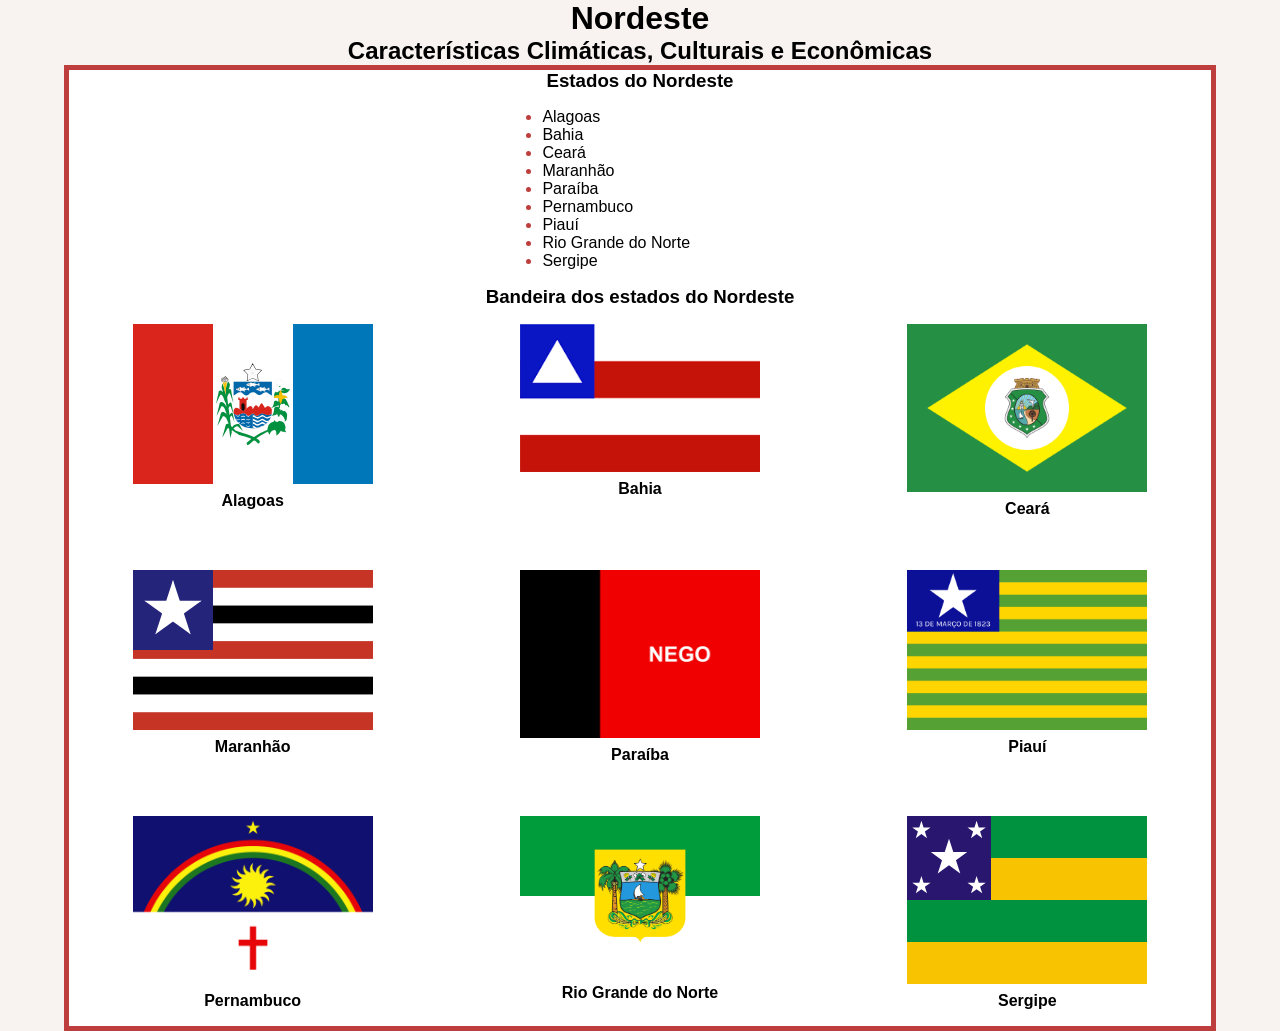
==== index.html @ 6d4f0e01 "parte principal do site" ====
<!DOCTYPE html>
<html lang="pt-br">
<head>
    <meta charset="UTF-8">
    <meta name="viewport" content="width=device-width, initial-scale=1.0">
    <title>Nordeste</title>
    <link rel="stylesheet" href="style.css">
</head>
<body>
    <header>
        <h1>Nordeste</h1>
        <h2>Características Climáticas, Culturais e Econômicas</h2>
    </header>
    <main>
        <section>
            <h3>Estados do Nordeste</h3>
            <div>
                <ul>
                    <li>Alagoas</li>
                    <li>Bahia</li>
                    <li>Ceará</li>
                    <li>Maranhão</li>
                    <li>Paraíba</li>
                    <li>Pernambuco</li>
                    <li>Piauí</li>
                    <li>Rio Grande do Norte</li>
                    <li>Sergipe</li>
                </ul>
            </div>
        </section>
        <h3>Bandeira dos estados do Nordeste</h3>
        <section id="ban">
            <div>
                <img src="imagens/Bandeira_de_Alagoas.svg" alt="Bandeira de Alagoas">
                <span>Alagoas</span>
            </div>
            <div>
                <img src="imagens/Bandeira_da_Bahia.png" alt="Bandeira da Bahia">
                <span>Bahia</span>
            </div>
            <div>
                <img src="imagens/Bandeira_do_Ceará.svg.webp" alt="Bandeira do Ceará">
                <span>Ceará</span>
            </div>
            <div>
                <img src="imagens/Bandeira_do_Maranhão.svg" alt="Bandeira do Maranhão">
                <span>Maranhão</span>
            </div>
            <div>
                <img src="imagens/Bandeira_da_Paraiba.png" alt="Bandeira da Paraíba">
                <span>Paraíba</span>
            </div>
            <div><img src="imagens/Bandeira_do_Piauí.svg.webp" alt="Bandeira do Piauí">
                <span>Piauí</span>
            </div>
            <div>
                <img src="imagens/Bandeira_do_Pernambuco.png" alt="Bandeira do Pernambuco">
                <span>Pernambuco</span>
            </div>
            <div><img src="imagens/Bandeira_do_Rio_Grande_do_Norte.svg.webp" alt="Bandeira do Rio Grande do Norte">
                <span>Rio Grande do Norte</span>
            </div>
            <div><img src="imagens/Bandeira_de_Sergipe.svg" alt="Bandeira do Sergipe">
                <span>Sergipe</span>
            </div>
        </section>
    </main>
</body>
</html>
---- style.css ----
* {
    margin: 0;
    padding: 0;
    box-sizing: border-box;
}

body {
    margin: 0;
    font-family: Arial, Helvetica, sans-serif;
    text-align: center;
    background: #f8f3f0;
}

main {
    width: 90%;
    margin: auto;
    border: 5px solid #be3e3e;
    background: #fff;
}

section#ban {
    display: grid;
    grid-template-columns: repeat(3, 1fr);
    gap: 20px;
}

ul {
    text-align: left;
    padding-left: 1.4em;
    margin: auto;
}

ul li::marker {
  color: #be3e3e;
}

section > div {
    width: min(240px, 100%);
    margin: 1rem auto;
    text-align: center;
}

img {
    width: 100%;
    height: auto;
    display: block;
    margin: 0 auto 0.5rem;
}

span {
    display: block;
    font-weight: bold;
    margin-top: 0.25rem;
}

@media (min-width: 900px) {
    section {
        align-items: stretch;
    }

    section > div {
        margin: 1rem auto;
    }
}
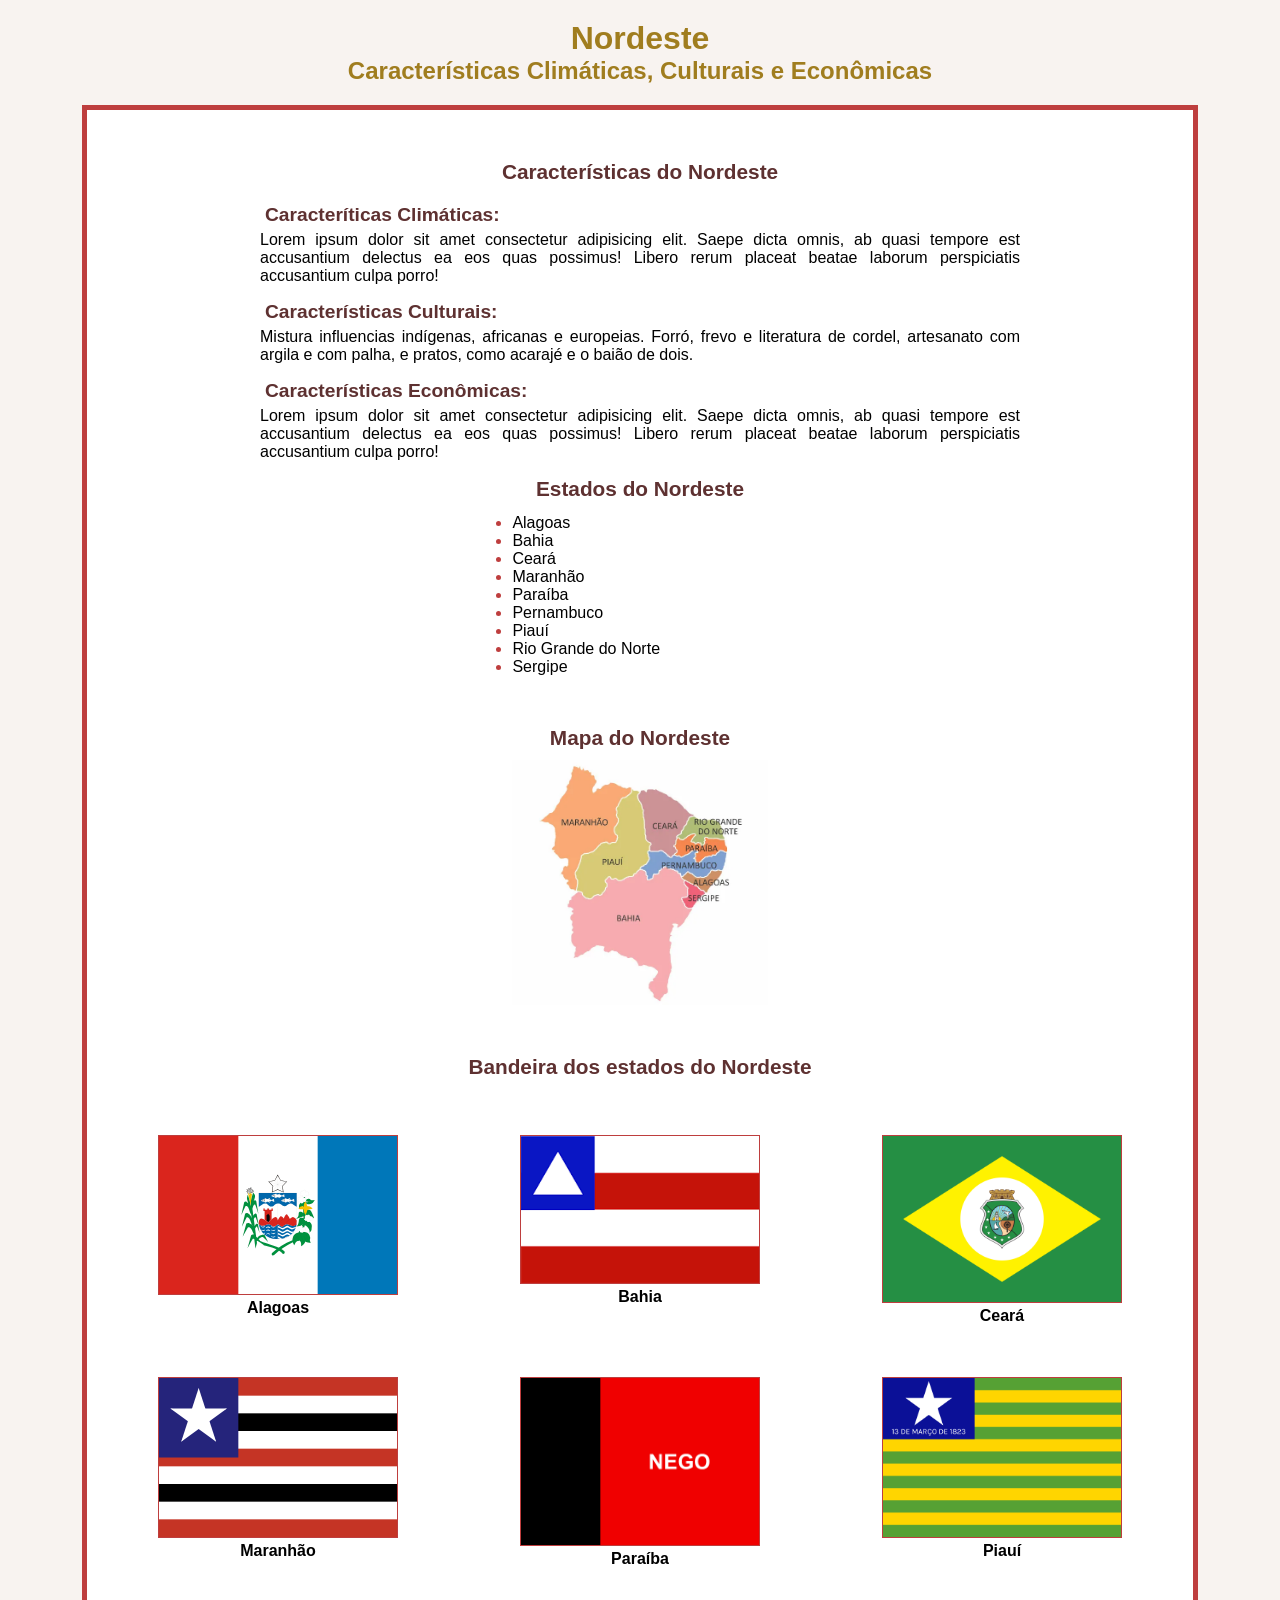
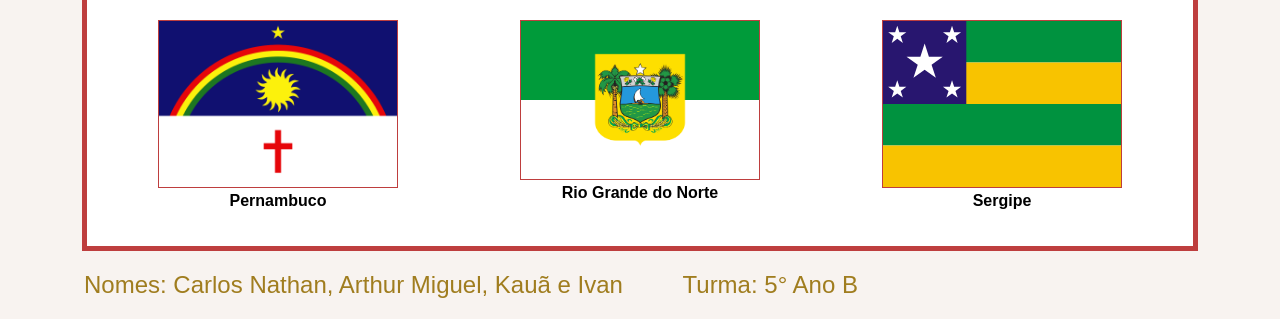
==== commit f7dac1b1: "terminando o CSS" ====
--- a/index.html
+++ b/index.html
@@ -12,6 +12,22 @@
         <h2>Características Climáticas, Culturais e Econômicas</h2>
     </header>
     <main>
+        <section id="seccarac">
+            <h3>Características do Nordeste</h3>
+
+            <div class="carac">
+                <h4>Caracteríticas Climáticas:</h4>
+                <p>Lorem ipsum dolor sit amet consectetur adipisicing elit. Saepe dicta omnis, ab quasi tempore est accusantium delectus ea eos quas possimus! Libero rerum placeat beatae laborum perspiciatis accusantium culpa porro!</p>
+            </div>
+            <div class="carac">
+                <h4>Características Culturais:</h4>
+                <p>Mistura influencias indígenas, africanas e europeias. Forró, frevo e literatura de cordel, artesanato com argila e com palha, e pratos, como acarajé e o baião de dois.</p>
+            </div>
+            <div class="carac">
+                <h4>Características Econômicas:</h4>
+                <p>Lorem ipsum dolor sit amet consectetur adipisicing elit. Saepe dicta omnis, ab quasi tempore est accusantium delectus ea eos quas possimus! Libero rerum placeat beatae laborum perspiciatis accusantium culpa porro!</p>
+            </div>
+        </section>
         <section>
             <h3>Estados do Nordeste</h3>
             <div>
@@ -27,8 +43,13 @@
                     <li>Sergipe</li>
                 </ul>
             </div>
+
+            <div id="mapa">
+                <h3>Mapa do Nordeste</h3>
+                <img src="imagens/mapa-da-regiao-nordeste.webp" alt="Mapa do Nordeste" id="imapa">
+            </div>
         </section>
-        <h3>Bandeira dos estados do Nordeste</h3>
+        <h3 id="hban">Bandeira dos estados do Nordeste</h3>
         <section id="ban">
             <div>
                 <img src="imagens/Bandeira_de_Alagoas.svg" alt="Bandeira de Alagoas">
@@ -65,5 +86,8 @@
             </div>
         </section>
     </main>
+    <footer>
+        <p>Nomes: Carlos Nathan, Arthur Miguel, Kauã e Ivan &nbsp; &nbsp; &nbsp; &nbsp; Turma: 5° Ano B</p>
+    </footer>
 </body>
 </html>
--- a/style.css
+++ b/style.css
@@ -5,17 +5,71 @@
 }
 
 body {
-    margin: 0;
     font-family: Arial, Helvetica, sans-serif;
     text-align: center;
     background: #f8f3f0;
+    padding: 20px;
+}
+
+#imapa {
+    border: 0px solid #fff;
+    margin: auto;
+}
+
+h1, h2 {
+    color: #a07d1f;
+}
+
+h3 {
+    color: #5e3131;
+    font-size: 1.3em;
+}
+
+h4 {
+    color: #5e3131;
+    font-size: 1.2em;
+    margin: 5px;
+    text-align: justify;
+}
+
+section#seccarac {
+    text-align: justify;
+    display: block;
+    width: 100%;
+    margin-top: 30px;
+}
+
+section#seccarac > h3 {
+    text-align: center;
+    margin-bottom: 20px;
+    
+}
+
+.carac {
+    max-width: 760px;
+    margin: 0 auto;
+    padding: 0px;
+    text-align: justify;
 }
 
 main {
+    padding: 20px;
     width: 90%;
-    margin: auto;
+    height: auto;
+    margin: 20px auto;
     border: 5px solid #be3e3e;
     background: #fff;
+}
+
+div#mapa {
+    margin: 50px auto;
+    text-align: center;
+}
+
+div#mapa > img {
+    margin: 10px auto;
+    width: 20vw;
+    display: block;
 }
 
 section#ban {
@@ -25,26 +79,38 @@
 }
 
 ul {
+    width: min(300px, 100%);
     text-align: left;
     padding-left: 1.4em;
-    margin: auto;
+    margin: 0.8em auto;
 }
 
 ul li::marker {
   color: #be3e3e;
 }
 
-section > div {
+section#ban > div {
     width: min(240px, 100%);
     margin: 1rem auto;
     text-align: center;
+}
+
+.carac {
+    width: min(760px, 100%);
+    margin: 1rem auto;
+    text-align: justify;
 }
 
 img {
     width: 100%;
     height: auto;
     display: block;
-    margin: 0 auto 0.5rem;
+    margin: 0 auto 20;
+    border: 0.5px solid #be3e3e;
+}
+
+#hban {
+    margin-bottom: 40px;
 }
 
 span {
@@ -53,12 +119,10 @@
     margin-top: 0.25rem;
 }
 
-@media (min-width: 900px) {
-    section {
-        align-items: stretch;
-    }
-
-    section > div {
-        margin: 1rem auto;
-    }
+footer > p {
+    margin-top: 20px;
+    font-size: 1.5em;
+    color: #a07d1f;
+    text-align: justify;
+    margin-left: 5vw;
 }
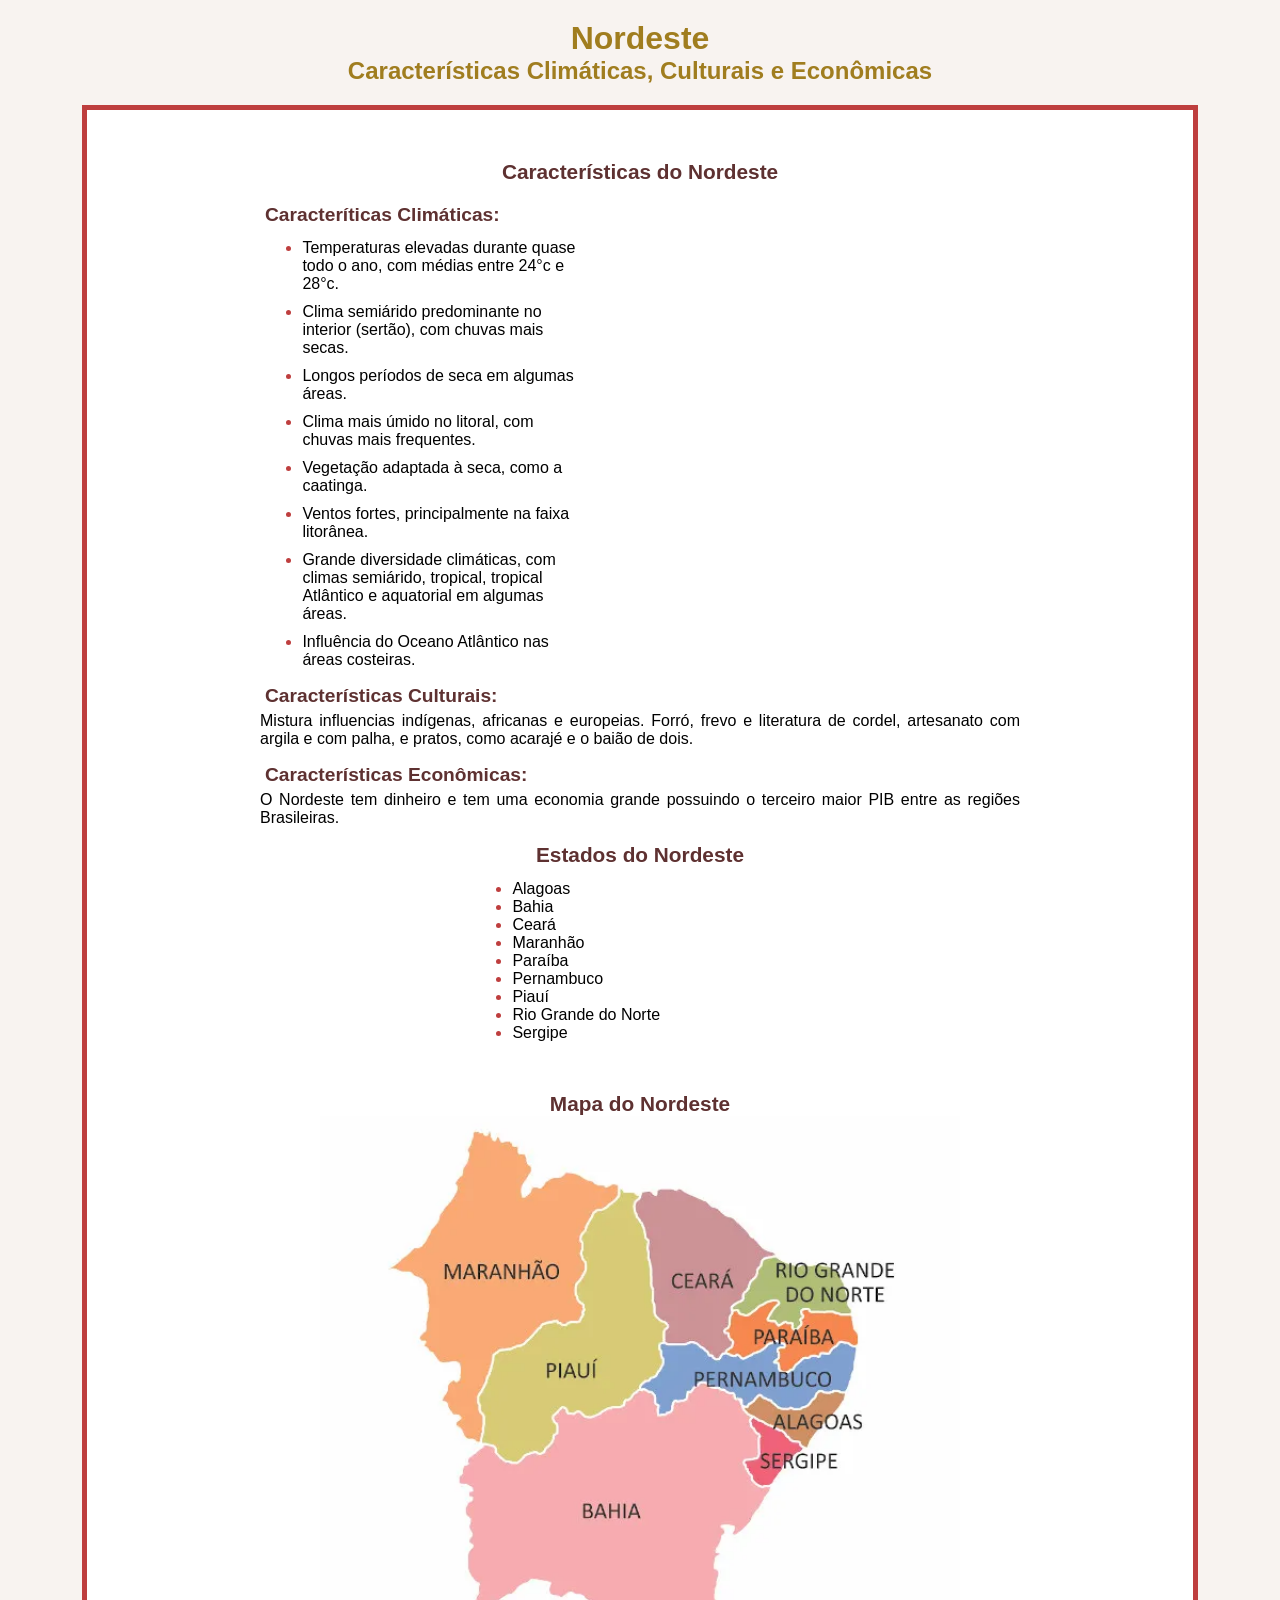
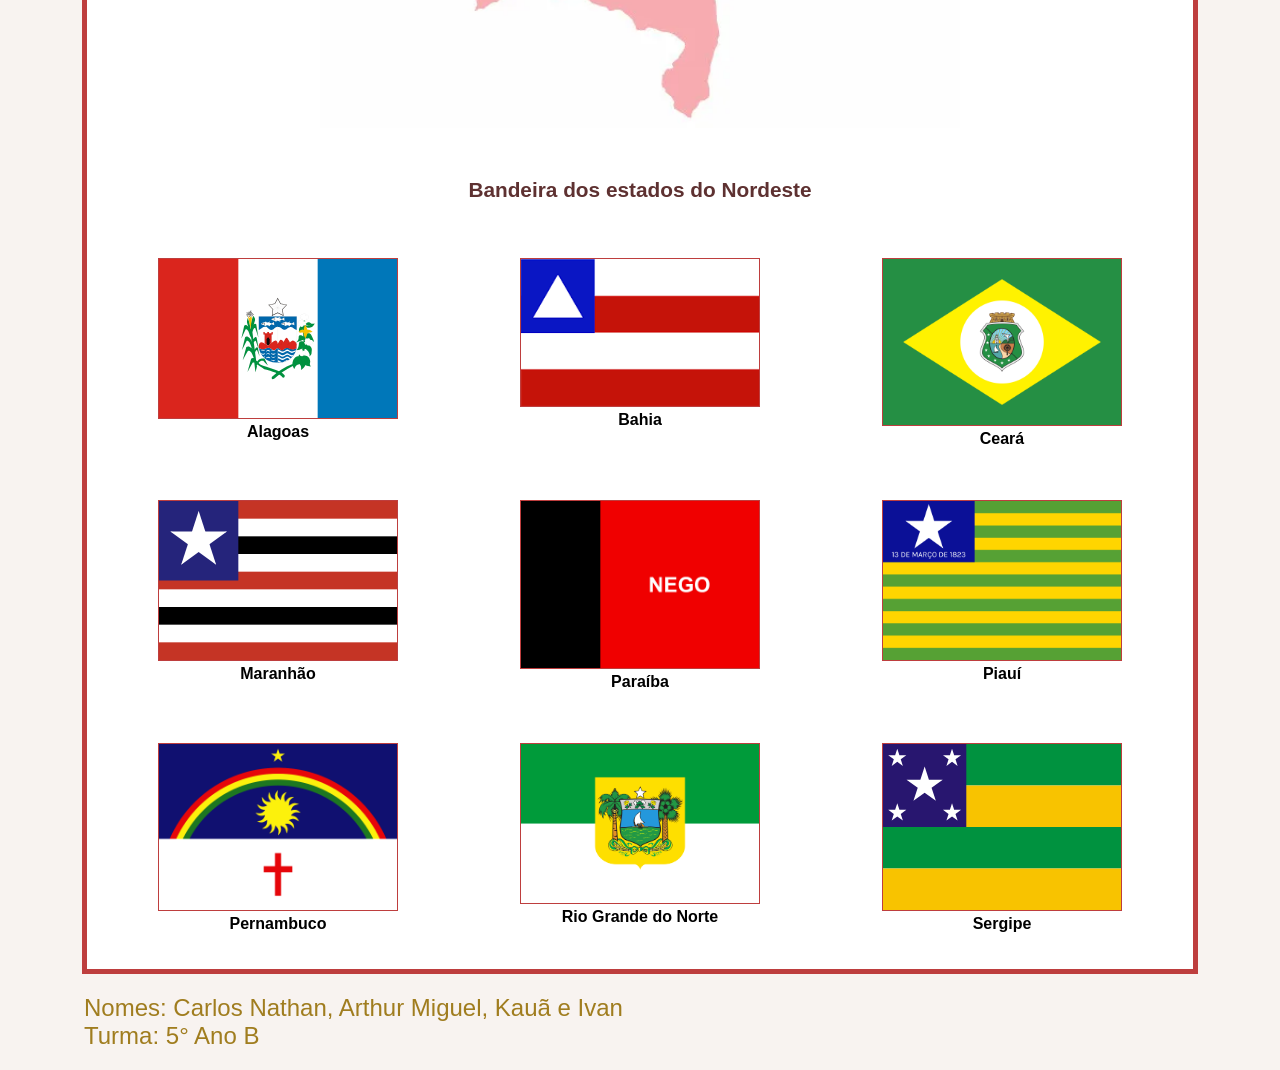
==== commit bb9f7ed7: "finalizando o projeto" ====
--- a/index.html
+++ b/index.html
@@ -17,7 +17,16 @@
 
             <div class="carac">
                 <h4>Caracteríticas Climáticas:</h4>
-                <p>Lorem ipsum dolor sit amet consectetur adipisicing elit. Saepe dicta omnis, ab quasi tempore est accusantium delectus ea eos quas possimus! Libero rerum placeat beatae laborum perspiciatis accusantium culpa porro!</p>
+                <ul id="clima">
+                    <li>Temperaturas elevadas durante quase todo o ano, com médias entre 24°c e 28°c.</li>
+                    <li>Clima semiárido predominante no interior (sertão), com chuvas mais secas.</li>
+                    <li>Longos períodos de seca em algumas áreas.</li>
+                    <li>Clima mais úmido no litoral, com chuvas mais frequentes.</li>
+                    <li>Vegetação adaptada à seca, como a caatinga.</li>
+                    <li>Ventos fortes, principalmente na faixa litorânea.</li>
+                    <li>Grande diversidade climáticas, com climas semiárido, tropical, tropical Atlântico e aquatorial em algumas áreas.</li>
+                    <li>Influência do Oceano Atlântico nas áreas costeiras.</li>
+                </ul>
             </div>
             <div class="carac">
                 <h4>Características Culturais:</h4>
@@ -25,7 +34,7 @@
             </div>
             <div class="carac">
                 <h4>Características Econômicas:</h4>
-                <p>Lorem ipsum dolor sit amet consectetur adipisicing elit. Saepe dicta omnis, ab quasi tempore est accusantium delectus ea eos quas possimus! Libero rerum placeat beatae laborum perspiciatis accusantium culpa porro!</p>
+                <p>O Nordeste tem dinheiro e tem uma economia grande possuindo o terceiro maior PIB entre as regiões Brasileiras.</p>
             </div>
         </section>
         <section>
@@ -87,7 +96,7 @@
         </section>
     </main>
     <footer>
-        <p>Nomes: Carlos Nathan, Arthur Miguel, Kauã e Ivan &nbsp; &nbsp; &nbsp; &nbsp; Turma: 5° Ano B</p>
+        <p>Nomes: Carlos Nathan, Arthur Miguel, Kauã e Ivan<br>Turma: 5° Ano B</p>
     </footer>
 </body>
 </html>
--- a/style.css
+++ b/style.css
@@ -9,11 +9,6 @@
     text-align: center;
     background: #f8f3f0;
     padding: 20px;
-}
-
-#imapa {
-    border: 0px solid #fff;
-    margin: auto;
 }
 
 h1, h2 {
@@ -61,15 +56,26 @@
     background: #fff;
 }
 
+#clima {
+    margin-left: 20px;
+}
+
+#clima li {
+    margin-bottom: 10px;
+}
+
 div#mapa {
     margin: 50px auto;
+    width: 50vw;
     text-align: center;
 }
 
 div#mapa > img {
     margin: 10px auto;
-    width: 20vw;
     display: block;
+    border: 0px solid #fff;
+    width: 100%;
+    margin: auto;
 }
 
 section#ban {
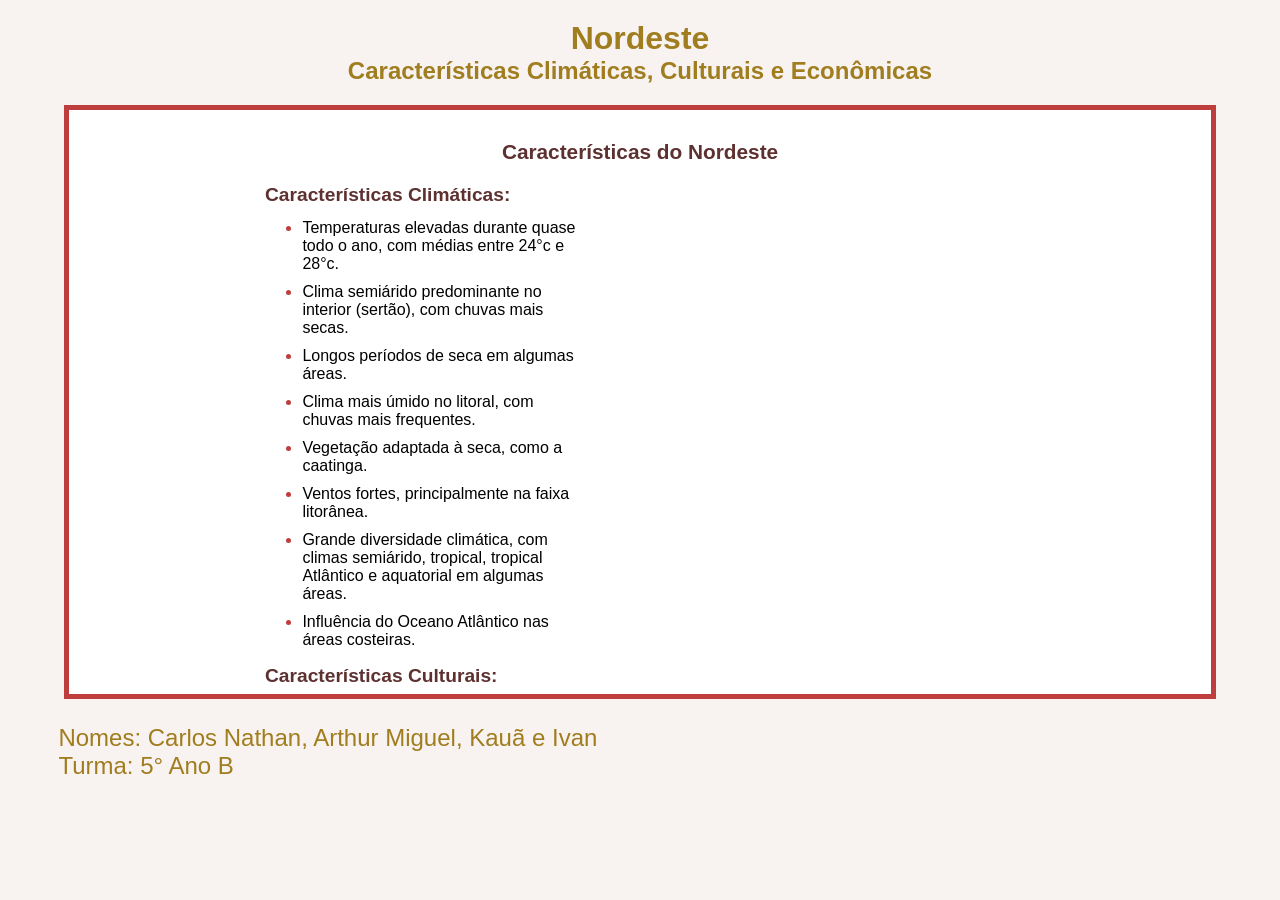
==== commit 7263be01: "deixando o main rolante" ====
--- a/index.html
+++ b/index.html
@@ -5,6 +5,7 @@
     <meta name="viewport" content="width=device-width, initial-scale=1.0">
     <title>Nordeste</title>
     <link rel="stylesheet" href="style.css">
+    <link rel="icon" type="image/x-icon" href="imagens/mapa-da-regiao-nordeste.ico">
 </head>
 <body>
     <header>
@@ -12,88 +13,7 @@
         <h2>Características Climáticas, Culturais e Econômicas</h2>
     </header>
     <main>
-        <section id="seccarac">
-            <h3>Características do Nordeste</h3>
-
-            <div class="carac">
-                <h4>Caracteríticas Climáticas:</h4>
-                <ul id="clima">
-                    <li>Temperaturas elevadas durante quase todo o ano, com médias entre 24°c e 28°c.</li>
-                    <li>Clima semiárido predominante no interior (sertão), com chuvas mais secas.</li>
-                    <li>Longos períodos de seca em algumas áreas.</li>
-                    <li>Clima mais úmido no litoral, com chuvas mais frequentes.</li>
-                    <li>Vegetação adaptada à seca, como a caatinga.</li>
-                    <li>Ventos fortes, principalmente na faixa litorânea.</li>
-                    <li>Grande diversidade climáticas, com climas semiárido, tropical, tropical Atlântico e aquatorial em algumas áreas.</li>
-                    <li>Influência do Oceano Atlântico nas áreas costeiras.</li>
-                </ul>
-            </div>
-            <div class="carac">
-                <h4>Características Culturais:</h4>
-                <p>Mistura influencias indígenas, africanas e europeias. Forró, frevo e literatura de cordel, artesanato com argila e com palha, e pratos, como acarajé e o baião de dois.</p>
-            </div>
-            <div class="carac">
-                <h4>Características Econômicas:</h4>
-                <p>O Nordeste tem dinheiro e tem uma economia grande possuindo o terceiro maior PIB entre as regiões Brasileiras.</p>
-            </div>
-        </section>
-        <section>
-            <h3>Estados do Nordeste</h3>
-            <div>
-                <ul>
-                    <li>Alagoas</li>
-                    <li>Bahia</li>
-                    <li>Ceará</li>
-                    <li>Maranhão</li>
-                    <li>Paraíba</li>
-                    <li>Pernambuco</li>
-                    <li>Piauí</li>
-                    <li>Rio Grande do Norte</li>
-                    <li>Sergipe</li>
-                </ul>
-            </div>
-
-            <div id="mapa">
-                <h3>Mapa do Nordeste</h3>
-                <img src="imagens/mapa-da-regiao-nordeste.webp" alt="Mapa do Nordeste" id="imapa">
-            </div>
-        </section>
-        <h3 id="hban">Bandeira dos estados do Nordeste</h3>
-        <section id="ban">
-            <div>
-                <img src="imagens/Bandeira_de_Alagoas.svg" alt="Bandeira de Alagoas">
-                <span>Alagoas</span>
-            </div>
-            <div>
-                <img src="imagens/Bandeira_da_Bahia.png" alt="Bandeira da Bahia">
-                <span>Bahia</span>
-            </div>
-            <div>
-                <img src="imagens/Bandeira_do_Ceará.svg.webp" alt="Bandeira do Ceará">
-                <span>Ceará</span>
-            </div>
-            <div>
-                <img src="imagens/Bandeira_do_Maranhão.svg" alt="Bandeira do Maranhão">
-                <span>Maranhão</span>
-            </div>
-            <div>
-                <img src="imagens/Bandeira_da_Paraiba.png" alt="Bandeira da Paraíba">
-                <span>Paraíba</span>
-            </div>
-            <div><img src="imagens/Bandeira_do_Piauí.svg.webp" alt="Bandeira do Piauí">
-                <span>Piauí</span>
-            </div>
-            <div>
-                <img src="imagens/Bandeira_do_Pernambuco.png" alt="Bandeira do Pernambuco">
-                <span>Pernambuco</span>
-            </div>
-            <div><img src="imagens/Bandeira_do_Rio_Grande_do_Norte.svg.webp" alt="Bandeira do Rio Grande do Norte">
-                <span>Rio Grande do Norte</span>
-            </div>
-            <div><img src="imagens/Bandeira_de_Sergipe.svg" alt="Bandeira do Sergipe">
-                <span>Sergipe</span>
-            </div>
-        </section>
+        <iframe src="conteudo.html" frameborder="0"></iframe>
     </main>
     <footer>
         <p>Nomes: Carlos Nathan, Arthur Miguel, Kauã e Ivan<br>Turma: 5° Ano B</p>
--- a/style.css
+++ b/style.css
@@ -31,7 +31,7 @@
     text-align: justify;
     display: block;
     width: 100%;
-    margin-top: 30px;
+    margin-top: 10px;
 }
 
 section#seccarac > h3 {
@@ -48,12 +48,17 @@
 }
 
 main {
-    padding: 20px;
-    width: 90%;
-    height: auto;
+    width: 90vw;
+    height: 66vh;
     margin: 20px auto;
     border: 5px solid #be3e3e;
     background: #fff;
+}
+
+iframe {
+    width: 100%;
+    height: 100%;
+    border: none;
 }
 
 #clima {
@@ -126,9 +131,9 @@
 }
 
 footer > p {
-    margin-top: 20px;
+    margin-top: 25px;
     font-size: 1.5em;
     color: #a07d1f;
     text-align: justify;
-    margin-left: 5vw;
-}
+    margin-left: 3vw;
+}
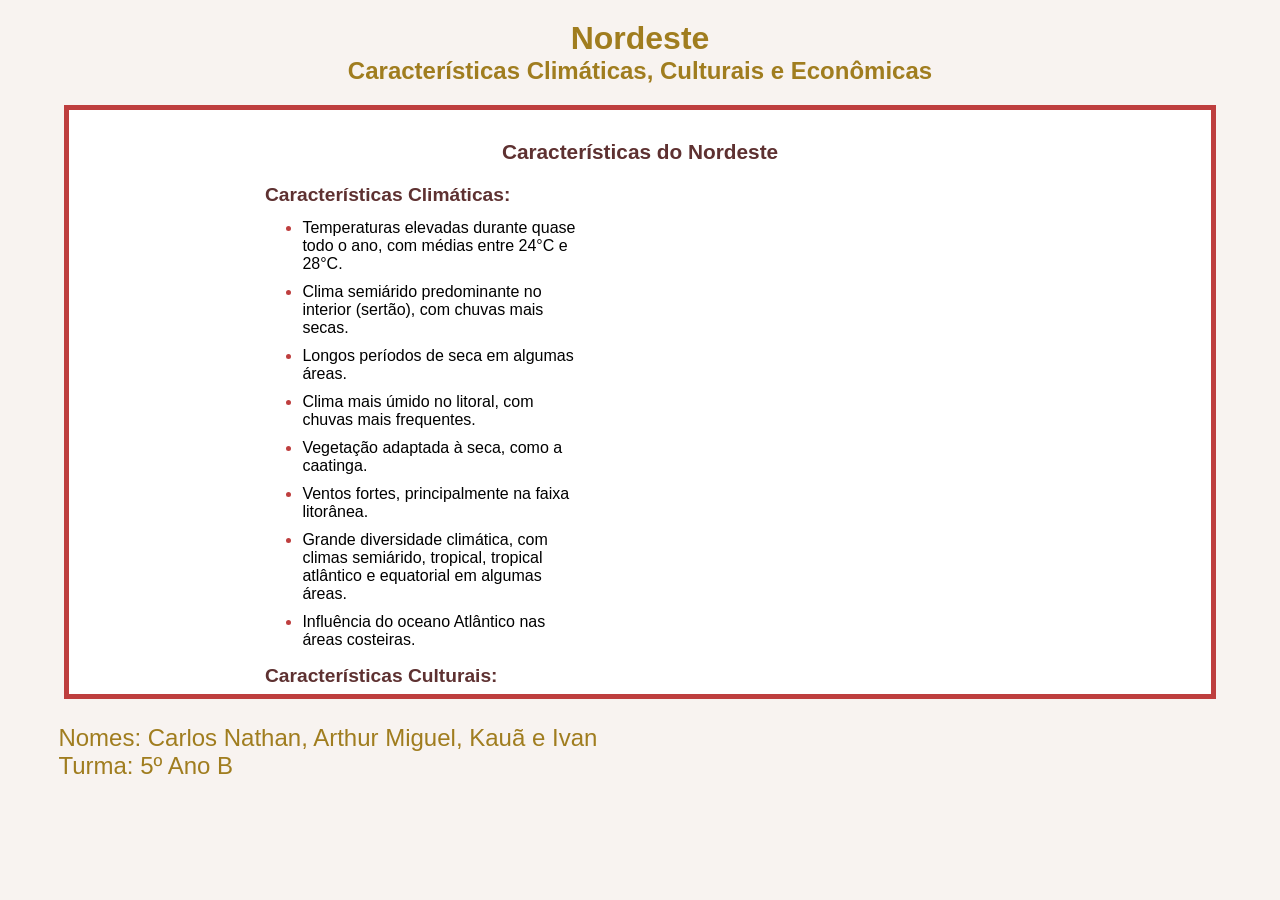
==== commit a503252e: "Update index.html" ====
--- a/index.html
+++ b/index.html
@@ -16,7 +16,7 @@
         <iframe src="conteudo.html" frameborder="0"></iframe>
     </main>
     <footer>
-        <p>Nomes: Carlos Nathan, Arthur Miguel, Kauã e Ivan<br>Turma: 5° Ano B</p>
+        <p>Nomes: Carlos Nathan, Arthur Miguel, Kauã e Ivan<br>Turma: 5º Ano B</p>
     </footer>
 </body>
 </html>
